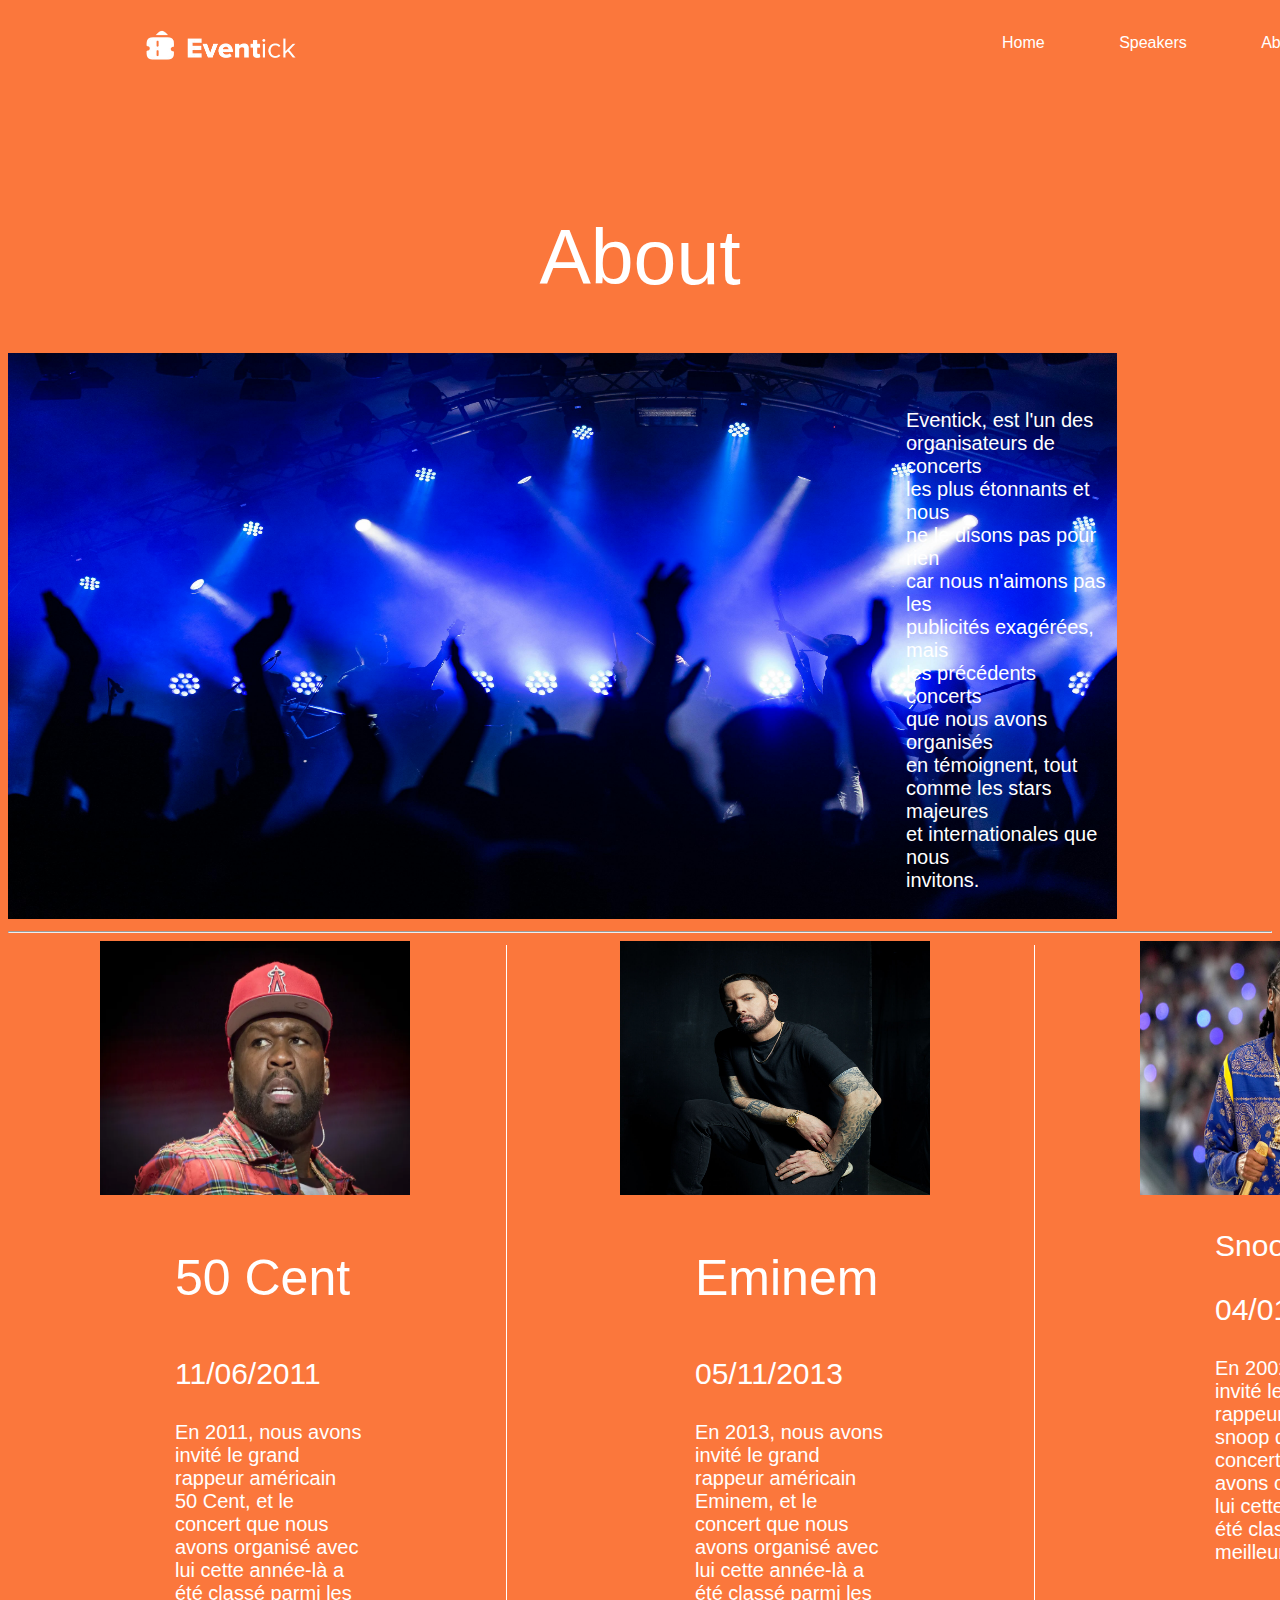
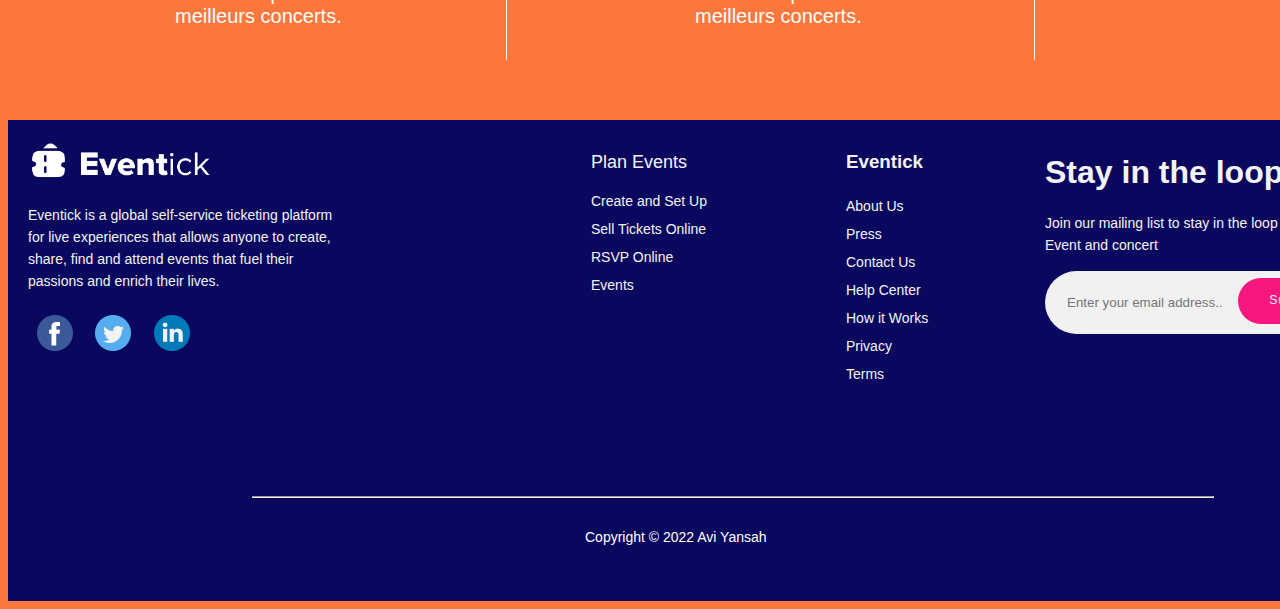
==== about.html @ 847d0cc8 "i finish about page and i start working in Login page" ====
<!DOCTYPE html>
<html lang="en">
<head>
    <meta charset="UTF-8">
    <meta name="viewport" content="width=device-width, initial-scale=1.0">
    <title>About</title>
    <link rel="stylesheet" href="about.css">
</head>
<body>
    <!--section var-->
<body class="speakers">
    <section class="bar-per">
        <img src="imgs/logo.png" class="logo">
        <div class="les-liste">
            <ul>
                <li> <a href="index.html">Home</a></li>
                <li><a href="speakes.html" target="_blank">Speakers</a></li>
                <li><a href="#About">About</a></li>
              </ul>
              <div class="login-butt">
                <button>Login</button>
        </div>
    </div>
    </section>
    <!--end var-->
    <!--section about-->
    <div class="about-title"><h1>About</h1></div>
        <div class="big-img">
            <img src="imgs/pexels-wolfgang-1002140-2747446.jpg" >
            <p>
                Eventick, est l'un des <br>organisateurs de concerts <br>les plus étonnants et nous <br>ne le disons pas pour 
                rien <br>car nous n'aimons pas les <br>publicités exagérées, mais <br>les précédents concerts <br>que nous avons organisés <br>
                 en témoignent, tout <br>comme les stars majeures <br>et internationales que nous <br>invitons.
            </p>
        </div>
        <hr>
    <div class="about-conten">
        <div class="cent">
            <img src="imgs/50-cent-pictures-38u9jig2n2iiu6u9.jpg">
            <P class="cent-name">50 Cent</P>
            <P class="cent-date">11/06/2011</P>
            <P class="cent-text">En 2011, nous avons <br>invité le grand <br>rappeur américain <br>50 Cent,
                 et le <br>concert que nous <br>avons organisé avec <br>lui cette année-là a <br> 
                 été classé parmi les <br>meilleurs concerts.</P>
        </div>
        <div class="eminem">
            <img src="imgs/eminem.jpg">
            <P class="eminem-name">Eminem</P>
            <P class="eminem-date">05/11/2013</P>
            <P class="eminem-text">En 2013, nous avons <br>invité le grand <br>rappeur américain <br>Eminem,
                 et le <br>concert que nous <br>avons organisé avec <br>lui cette année-là a <br> 
                 été classé parmi les <br>meilleurs concerts.</P>
        </div>
        <div class="snoop-dogg">
            <img src="imgs/snoop-dogg.jpg">
            <P class="snoop-dogg-name">Snoop Dogg</P>
            <P class="snoop-dogg-date">04/01/2002</P>
            <P class="snoop-dogg-text">En 2002, nous avons <br>invité le grand <br>rappeur américain <br>snoop dogg,
                 et le <br>concert que nous <br>avons organisé avec <br>lui cette année-là a <br> 
                 été classé parmi les <br>meilleurs concerts.</P>
        </div>
    </div>
    <!--end about-->
    <div class="line-1"></div>  <div class="line-2"></div>
        <!--section footer-->
        <section class="bas">
            <div class="footer">
                <div class="eventick">
                    <img src="img/logo.png" class="eventick-image">
                    <p>Eventick is a global self-service ticketing platform for live experiences that allows
                         anyone to create, share, find and attend events that fuel their passions and enrich their lives.</p>
                    <div class="icon">
                        <img src="img/icon1.png">
                        <img src="img/icon2.png">
                        <img src="img/icon3.png">
                    </div>
                </div>
                <div class="Plan-Events">
                    <h1>Plan Events</h1>
                    <p>
                        Create and Set Up
                        Sell Tickets
                        Online RSVP 
                        Online Events
                    </p>
                </div>
                <div class="Eventick-2">
                        <h3>Eventick</h3>
                        <p>
                            About Us
                            Press
                            Contact Us
                            Help Center
                            How it Works
                            Privacy
                            Terms
                        </p>
                </div>
                <div class="Stay-in-the-loop">
                    <h1>Stay in the loop</h1>
                    <p>Join our mailing list to stay in the loop with our newest for Event and concert</p>
                    <input type="email" class="email" placeholder="Enter your email address..">
                    <button type="submit" class="sub">Subscibe Now</button>
                </div>
                <div class="line">
                    <hr>
                </div>
                <div class="Copyright"><p>Copyright © 2022 Avi Yansah</p></div>
            </div>
        </section>
        <!--end footer-->
</body>
</html>
---- about.css ----
*{
    scrollbar-width:none;
    font-family:sans-serif;
}
body{
    background-color:#FB773C;
}
.logo{
    width: 152.75px;
    height: 38.56px;
    position: absolute;
    bottom: -54px;
    top: 28px;
    left: 143px;
}
ul{
    list-style-type:none;
    list-style-position: inherit;
}
ul li {
    display: inline;
    margin: 35px;
    font-weight: 500;
    cursor: pointer;
    position: relative;
    top: 18px;
    left: 919px;
    color: #fff;
}
ul li a{
    text-decoration:none;
    color: #fff;
}
.login-butt button{
    margin: 35px;
    font-weight: 500;
    cursor: pointer;
    position: relative;
    top: -58px;
    left: 1292px;
    width: 113.62px;
    height: 41px;
    background: none;
    outline: none;
    border: 3px solid #fff;
    border-radius: 50px;
    color: #fff;
    font-weight: 500;
}
.about-title{
    text-align:center;
}
.about-title h1{
    font-size: 77px;
    font-weight: 500;
    color: #fff;
    font-family: sans-serif;
}
.about-conten{
    display: grid;
    grid-template-columns:repeat(4,1fr);
    gap:10px;
    margin-left:-108px;
}
.big-img img{
    width: 1109px;
    height: 566px;
}
.big-img p{
    width: 200px;
    display: inline-block;
    position: absolute;
    top: 389px;
    right: 174px;
    font-size: 20px;
    color: #fff;
}
.cent img{
    width: 310px;
    height: 254px;
    
}
.eminem img{ 
    width: 310px;
    height: 254px;
}
.snoop-dogg img{
    width: 310px;
    height: 254px;
}
.about-conten img{
    margin-left:200px;
}
.cent p{
    color: #fff;
    position: relative;
    left: 275px;
    width: 193px;
}
.cent-name{
    font-size:50px;
}
.cent-date{
    font-size:30px;
}
.cent-text{
    font-size:20px;
}
.eminem p{
    color: #fff;
    position: relative;
    left: 275px;
    width: 193px;
}
.eminem-name{
    font-size:50px;
}
.eminem-date{
    font-size:30px;
}
.eminem-text{
    font-size:20px;
}
.snoop-dogg p{
    color: #fff;
    position: relative;
    left: 275px;
    width: 193px;
}
.snoop-dogg-name{
    font-size:30px;
}
.snoop-dogg-date{
    font-size:30px;
}
.snoop-dogg-text{
    font-size:20px;
}
.line-1{
    width: 1px;
    height: 715px;
    background-color: #fff;
    position: absolute;
    left: 506px;
    top: 945px;
}
.line-2{
    width: 1px;
    height: 715px;
    background-color: #fff;
    position: absolute;
    left: 1034px;
    top: 945px;
}















.footer{
    width:1480px;
    height:441px;
    background-color:#0A075F;
    padding:20px;
    display:grid;
    grid-template-columns:repeat(4,333px 121px 87px 364px);
    margin-top:72px;
}

.eventick{
   width: 320px;
   height: 197px;
}
.eventick-image{
    width: 182.44px;
    height: 45.44px;
}
.eventick p{
    font-size:14px;
    line-height:22px;
    font-weight:400;
    color:#F3F3F3;

}
.icon img{
    margin:9px;
}
.Plan-Events{
    width:121px;
    height:159px;
    color:#F3F3F3;
    margin-left: 230px;
}
.Plan-Events h1{
    font-size:18px;
    font-weight:500;
}
.Plan-Events p{
    font-size: 14px;
    font-weight: 400;
    line-height: 28px;
    
}
.Eventick-2{
    width: 87px;
    height: 243px;
    color:#F3F3F3;
    margin-left: 364px;
    margin-top: -8px;
}
.Eventick-2 p {
    width: 87px;
    height: 196px;
    font-size: 14px;
    font-weight: 400;
    line-height: 28px;   
}
.Stay-in-the-loop{
    width: 364px;
    height: 267.79px;
    color: #F3F3F3;
    margin-left: 476px;
    margin-top: -8px;
}
.Stay-in-the-loop p{
font-size: 14px;
font-weight: 400;
line-height: 22.4px;
}
.email{
    width: 364px;
    height: 60.79px;
    border-radius:50px;
    background-color:#F1F1F1;
    border:none;
    outline:none;
}
.email::placeholder{
    padding-left:20px;
}
.sub{
    width:149.79px;
    height:46.4px;
    padding: 15.2px 30.4px 15.2px 30.4px;  
    border-radius:50px;
    background-color:#F5167E;
    border:none;
    outline:none;
    font-size: 12.16px;
    font-weight: 400;
    line-height: 15.83px;
    letter-spacing: 0.065em;
    color:#F1F1F1;
    position: relative;
    left: 193px;
    bottom: 56px;
}
.line{
    position: relative;
    top: 348px;
    right: 681px;
    width: 962px;
    height:0px;
}
.Copyright {
    position: relative;
    top: 372px;
    right: 681px;
    width: 962px;
    height:5px;
}
.Copyright p{
    font-size: 14px;
    font-weight: 400;
    line-height: 22.4px;
    color:#FEFEFE;
}
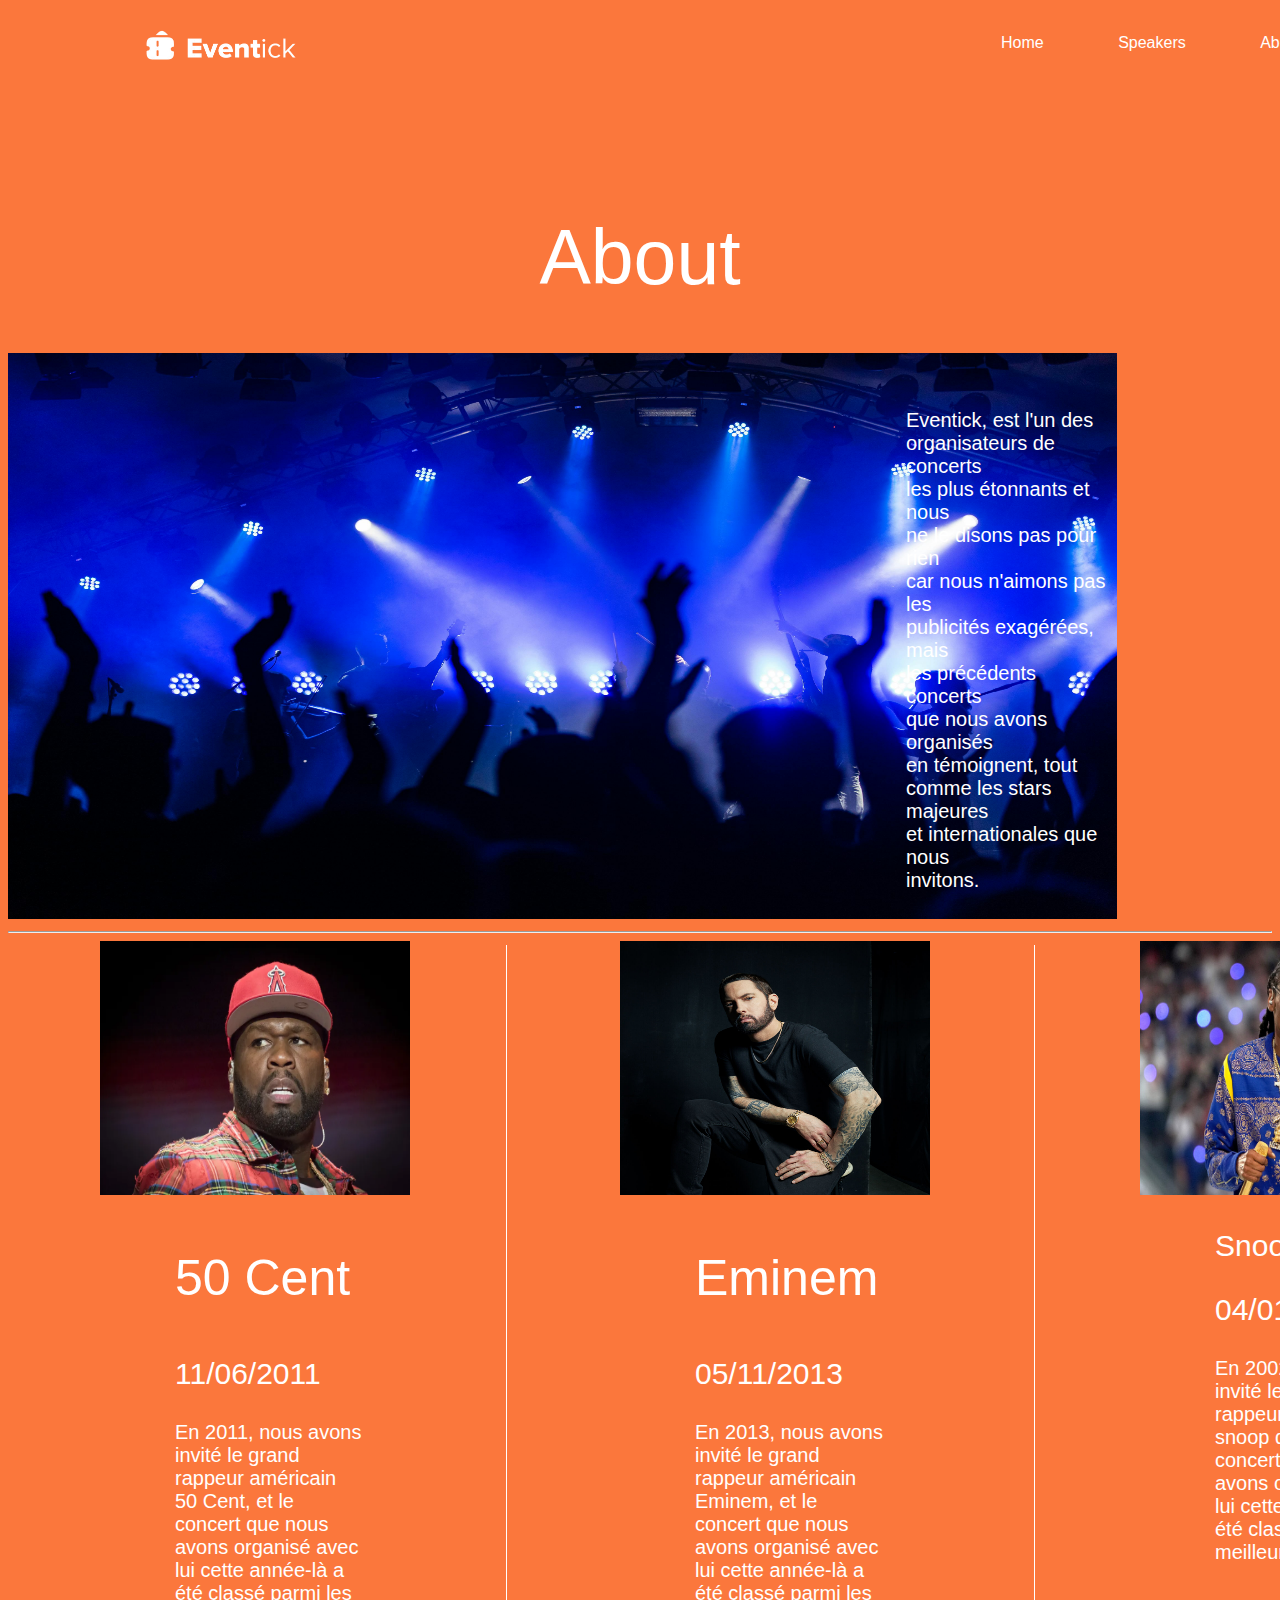
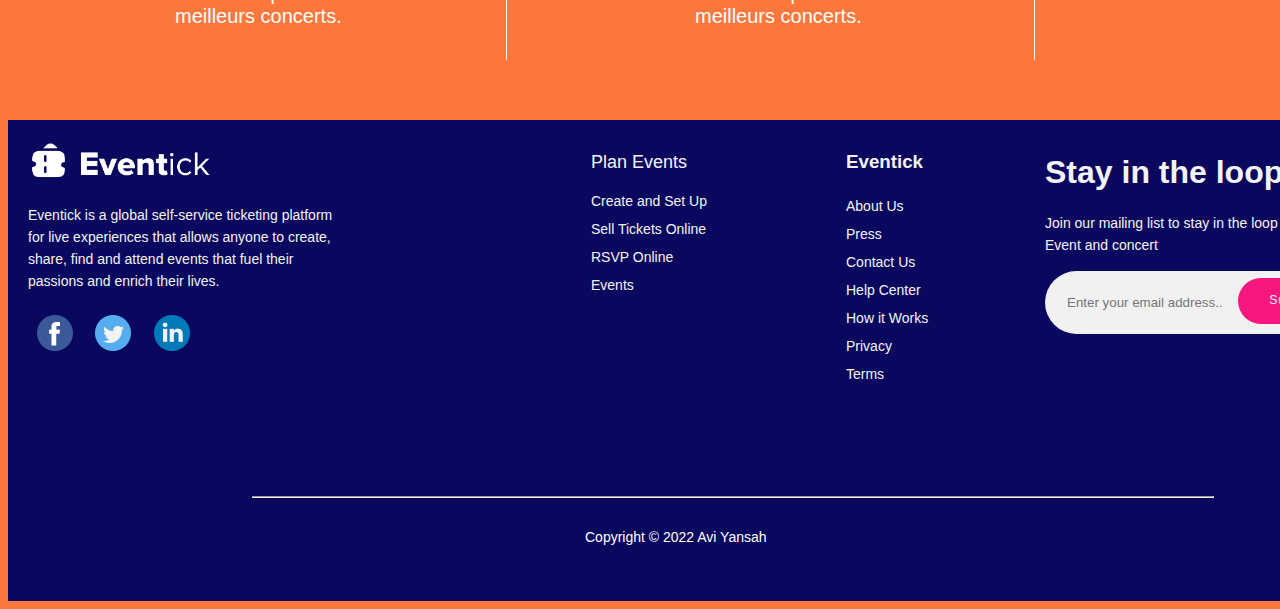
==== commit b6c4a7df: "la dernière version" ====
--- a/about.html
+++ b/about.html
@@ -9,6 +9,7 @@
 <body>
     <!--section var-->
 <body class="speakers">
+    
     <section class="bar-per">
         <img src="imgs/logo.png" class="logo">
         <div class="les-liste">
--- a/about.css
+++ b/about.css
@@ -18,13 +18,14 @@
     list-style-position: inherit;
 }
 ul li {
+    
     display: inline;
     margin: 35px;
     font-weight: 500;
     cursor: pointer;
     position: relative;
     top: 18px;
-    left: 919px;
+    left: 918px;
     color: #fff;
 }
 ul li a{
@@ -37,7 +38,7 @@
     cursor: pointer;
     position: relative;
     top: -58px;
-    left: 1292px;
+    left: 1291px;
     width: 113.62px;
     height: 41px;
     background: none;
